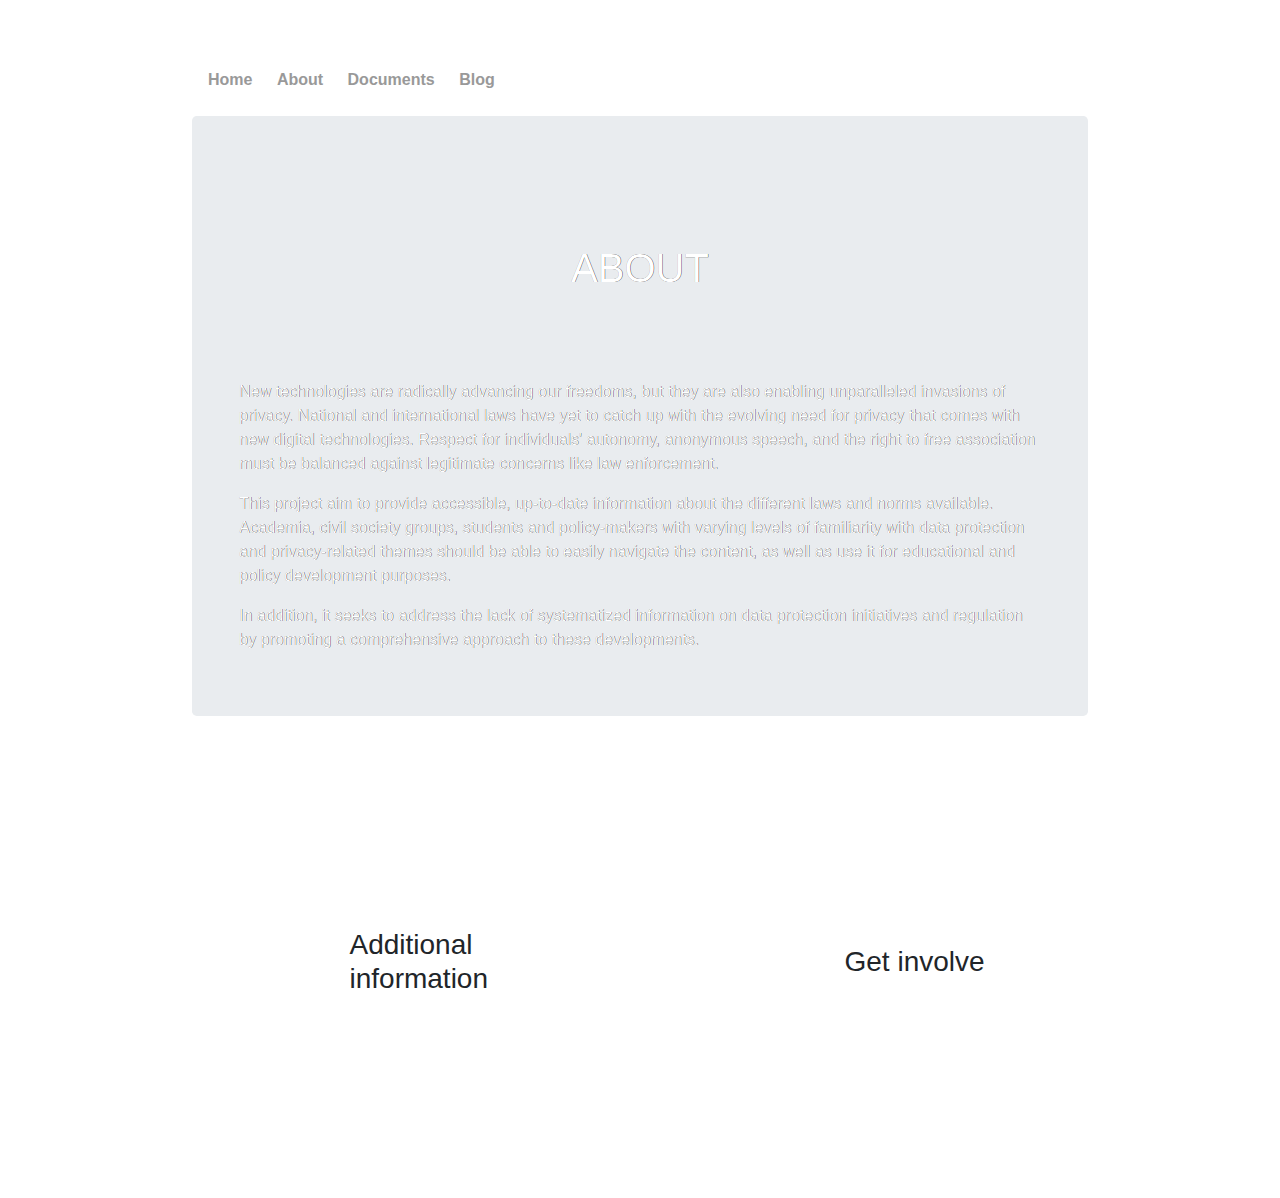
==== about.html @ b472ec56 "Update about.html" ====
<!DOCTYPE html>
<html>
<head>
	<link href='css/bootstrap.css' rel='stylesheet'>
	<link rel="stylesheet" type="text/css" href="/css/main.css">
	<title>Mapping data protection and privacy regulation</title>
	
</head>
<body>	
		
	<nav class="navbar navbar-inverse">
    	<ul>
        	<li><a href="/">Home</a></li>
	        <li><a href="/about.html">About</a></li>
        	<li><a href="/documents.html">Documents</a></li>
        	<li><a href="/blog.html">Blog</a></li>
    	</ul>
	</nav>
		
	<div class="jumbotron">
	<div class="container">	
	<div class="blurb">
	
        <h1>About</h1>
        <p>New technologies are radically advancing our freedoms, but they are also enabling unparalleled invasions of privacy. National and international laws have yet to catch up with the evolving need for privacy that comes with new digital technologies. Respect for individuals' autonomy, anonymous speech, and the right to free association must be balanced against legitimate concerns like law enforcement.</p>
		<p>This project aim to provide accessible, up-to-date information about the different laws and norms available. Academia, civil society 
groups,  students  and  policy-makers  with  varying  levels  of  familiarity  with data protection and privacy-related  themes  
should be able to easily navigate the content, as well as use it for educational and policy development purposes.</P>
      <p> In addition, it seeks to address the lack of systematized information on data protection initiatives and regulation by 
	      promoting a comprehensive approach to these developments.</p> 
		</div>
	</div>
	</div>
	
<div id="buzz">
		<div class="row">		
	
	<div class="supporting-container">
        <div class="additional">
          <h3 class="col-sm-6">Additional information</h3>
        </div>
		
	<div class="get">
	<h3 class="col-sm-6">Get involve</h3>
	</div>
        
	<div class="general">
          <h3 class="col-sm-6">General inquiries</h3>
        </div>
	 
	<div class="contact">
          <h3 class="col-sm-6">Contact us</h3>
        </div>		   
      
	</div>
      </div>
    </div>
  </body>
</html>
---- css/main.css ----
body {
    margin: 60px auto;
    width: 70%;
}
nav ul {
    font-family:'Helvetica', 'Trebuchet MS', 'Sans-Serif';
    padding: 0px;
    list-style: none;
    font-weight: bold;
	
	
}
footer ul {
    font-family:'Helvetica', 'Trebuchet MS', 'Sans-Serif';
    padding: 10px;
    list-style: none;
    font-weight: bold;
}
nav ul li {
    display: inline;
    margin-right: 20px;
	
	
	
}
footer ul li {
    display: inline;
    margin-right: 20px;
	
	
}
a {
    text-decoration: none;
    color: #999;
}
a:hover {
    text-decoration: underline;
}
h1 {
  font-family: "Avant Garde", Avantgarde, "Century Gothic", CenturyGothic, "AppleGothic", sans-serif;
  font-size: 40px;
  padding: 80px 50px;
  text-align: center;
  text-transform: uppercase;
  text-rendering: optimizeLegibility;
  
  &.elegantshadow {
    color: #131313;
    background-color: #e7e5e4;
    letter-spacing: .15em;
    text-shadow: 
      1px -1px 0 #767676, 
      -1px 2px 1px #737272, 
      -2px 4px 1px #767474, 
      -3px 6px 1px #787777, 
      -4px 8px 1px #7b7a7a, 
      -5px 10px 1px #7f7d7d, 
      -6px 12px 1px #828181, 
      -7px 14px 1px #868585, 
      -8px 16px 1px #8b8a89, 
      -9px 18px 1px #8f8e8d, 
      -10px 20px 1px #949392, 
      -11px 22px 1px #999897, 
      -12px 24px 1px #9e9c9c, 
      -13px 26px 1px #a3a1a1, 
      -14px 28px 1px #a8a6a6, 
      -15px 30px 1px #adabab, 
      -16px 32px 1px #b2b1b0, 
      -17px 34px 1px #b7b6b5, 
      -18px 36px 1px #bcbbba, 
      -19px 38px 1px #c1bfbf, 
      -20px 40px 1px #c6c4c4, 
      -21px 42px 1px #cbc9c8, 
      -22px 44px 1px #cfcdcd, 
      -23px 46px 1px #d4d2d1, 
      -24px 48px 1px #d8d6d5, 
      -25px 50px 1px #dbdad9, 
      -26px 52px 1px #dfdddc, 
      -27px 54px 1px #e2e0df, 
      -28px 56px 1px #e4e3e2;
  }
  &.deepshadow {
    color: #e0dfdc;
    background-color: #333;
    letter-spacing: .1em;
    text-shadow: 
      0 -1px 0 #fff, 
      0 1px 0 #2e2e2e, 
      0 2px 0 #2c2c2c, 
      0 3px 0 #2a2a2a, 
      0 4px 0 #282828, 
      0 5px 0 #262626, 
      0 6px 0 #242424, 
      0 7px 0 #222, 
      0 8px 0 #202020, 
      0 9px 0 #1e1e1e, 
      0 10px 0 #1c1c1c, 
      0 11px 0 #1a1a1a, 
      0 12px 0 #181818, 
      0 13px 0 #161616, 
      0 14px 0 #141414, 
      0 15px 0 #121212, 
      0 22px 30px rgba(0, 0, 0, 0.9);
  }
  &.insetshadow {
    color: #202020;
    background-color: #2d2d2d;
    letter-spacing: .1em;
    text-shadow: 
      -1px -1px 1px #111, 
      2px 2px 1px #363636;
  }
  &.retroshadow {
    color: #2c2c2c;
    background-color: #d5d5d5;
    letter-spacing: .05em;
    text-shadow: 
      4px 4px 0px #d5d5d5, 
      7px 7px 0px rgba(0, 0, 0, 0.2);
  }
}
}
p {
    font-size: 1.5em;
    line-height: 1.4em;
    color: #333;
}
footer {
    border-top: 1px solid #d5d5d5;
    font-size: .8em;
	padding: 80px;
	
}

ul.posts { 
    margin: 20px auto 40px; 
    font-size: 1.5em;
}

ul.posts li {
    list-style: none;
}

.btn-twitter {
    background: #00acee;
	border-color: #009ad5;
	color: white;
	
}
			
.btn-facebook {
	background: #4868ac;
	border-color: #314776;
	color: white;
	
}
			
.btn-pinterest {
	background: #b62f26;
	border-color: #b62f26;
	color: white;
	
}

.jumbotron {
	background-image: url('https://images.pexels.com/photos/1275393/pexels-photo-1275393.jpeg');
	background-size: cover;
	background-position: center top;
	background-attachment: fixed;
	min-height: 600px;
	display: flex;
	align-items: center;
	color: #ffffff;
	height: 500px;
	text-shadow: 0.25px 0.25px 0.25px #000000;
}
#map {
	position: center;
}

.map-item {
	margin: 20px; 
  	border: 5px solid #FFF;
}

.supporting-container {
	display: flex;
	justify-content: center;
	align-items: center;
	padding: 45px 0 0 0;
	
}

.supporting-container div {
	background-size: cover;
	min-width: 450px;
	min-height: 345px;
	display: flex;
	justify-content: center;
	align-items: center;
	margin: 0 30px;
	
}

.additional {
	background-image: url(https://images.pexels.com/photos/1329571/pexels-photo-1329571.jpeg);
	padding: 30px; 
	justify-content: center;
}

.get {
	background-image: url(https://images.pexels.com/photos/1162964/pexels-photo-1162964.jpeg);
	padding: 30x;
	justify-content:center;
}

.general {
	background-image: url("https://images.pexels.com/photos/1454797/pexels-photo-1454797.jpeg");
	padding: 30px; 
	justify-content: center;
}

.contact {
	background-image: url('https://images.pexels.com/photos/261628/pexels-photo-261628.jpeg');
	padding: 30px; 
	justify-content: center;
}

}
#map {
	height: 100%;
	justify-content: center;
}
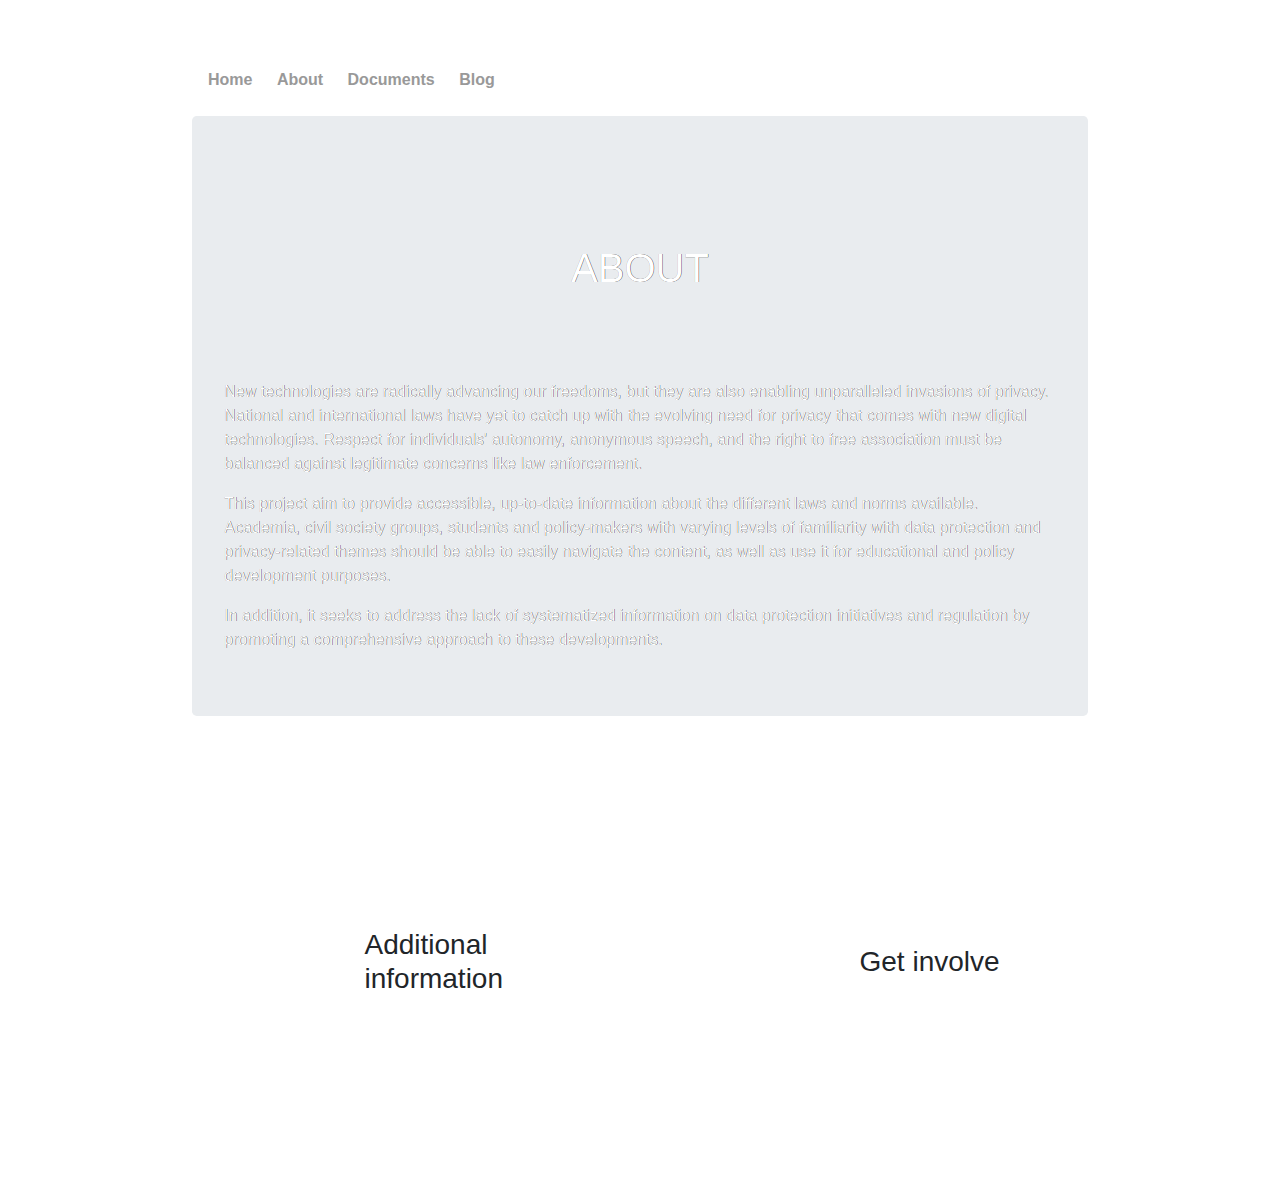
==== commit 594e9a17: "Update about.html" ====
--- a/about.html
+++ b/about.html
@@ -18,7 +18,7 @@
 	</nav>
 		
 	<div class="jumbotron">
-	<div class="container">	
+	
 	<div class="blurb">
 	
         <h1>About</h1>
@@ -31,9 +31,9 @@
 		</div>
 	</div>
 	</div>
-	
-<div id="buzz">
-		<div class="row">		
+	<div class="container">	
+	<div id="buzz">
+	<div class="row">		
 	
 	<div class="supporting-container">
         <div class="additional">
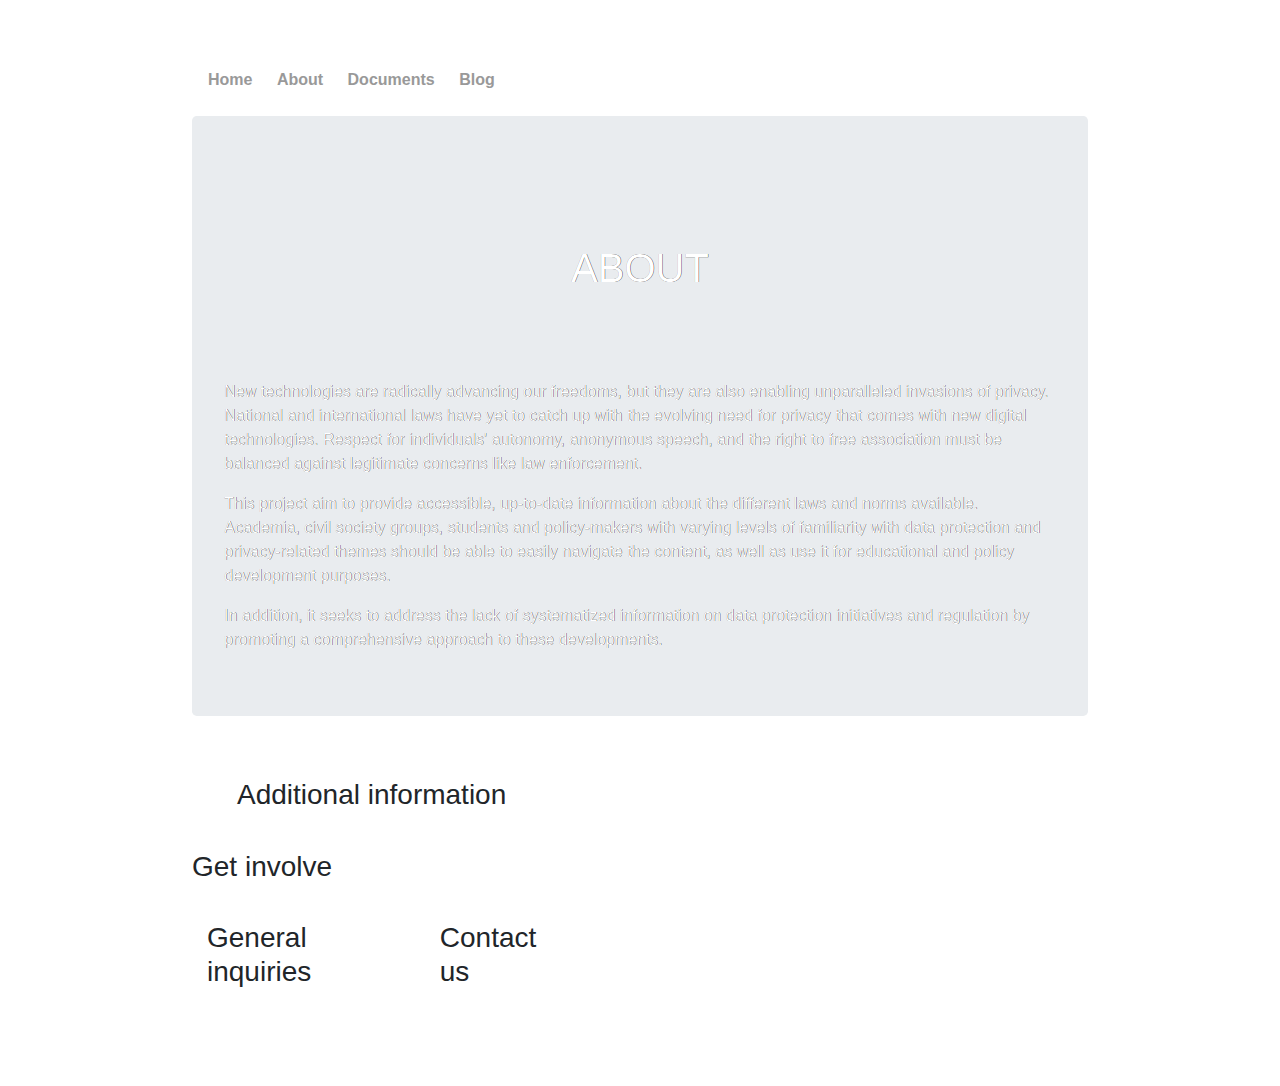
==== commit 7323473e: "Update about.html" ====
--- a/about.html
+++ b/about.html
@@ -31,29 +31,36 @@
 		</div>
 	</div>
 	</div>
-	<div class="container">	
+	<section class="container">	
 	<div id="buzz">
+		
 	<div class="row">		
-	
-	<div class="supporting-container">
+		<div class="col-sm-6">
         <div class="additional">
-          <h3 class="col-sm-6">Additional information</h3>
+          <h3>Additional information</h3>
         </div>
-		
+		</div>
+	<div class="row">	
+		<div class="col-sm-6">
 	<div class="get">
-	<h3 class="col-sm-6">Get involve</h3>
+	<h3>Get involve</h3>
 	</div>
-        
+		</div>
+        <div class="row">
+		<div class="col-sm-6">
 	<div class="general">
-          <h3 class="col-sm-6">General inquiries</h3>
+          <h3>General inquiries</h3>
         </div>
-	 
+		</div>
+	 <div class="row">
+		 <div class="col-sm-6">
 	<div class="contact">
-          <h3 class="col-sm-6">Contact us</h3>
-        </div>		   
+          <h3>Contact us</h3>
+        </div>	
+		</div>
       
 	</div>
       </div>
-    </div>
+    </section>
   </body>
 </html>
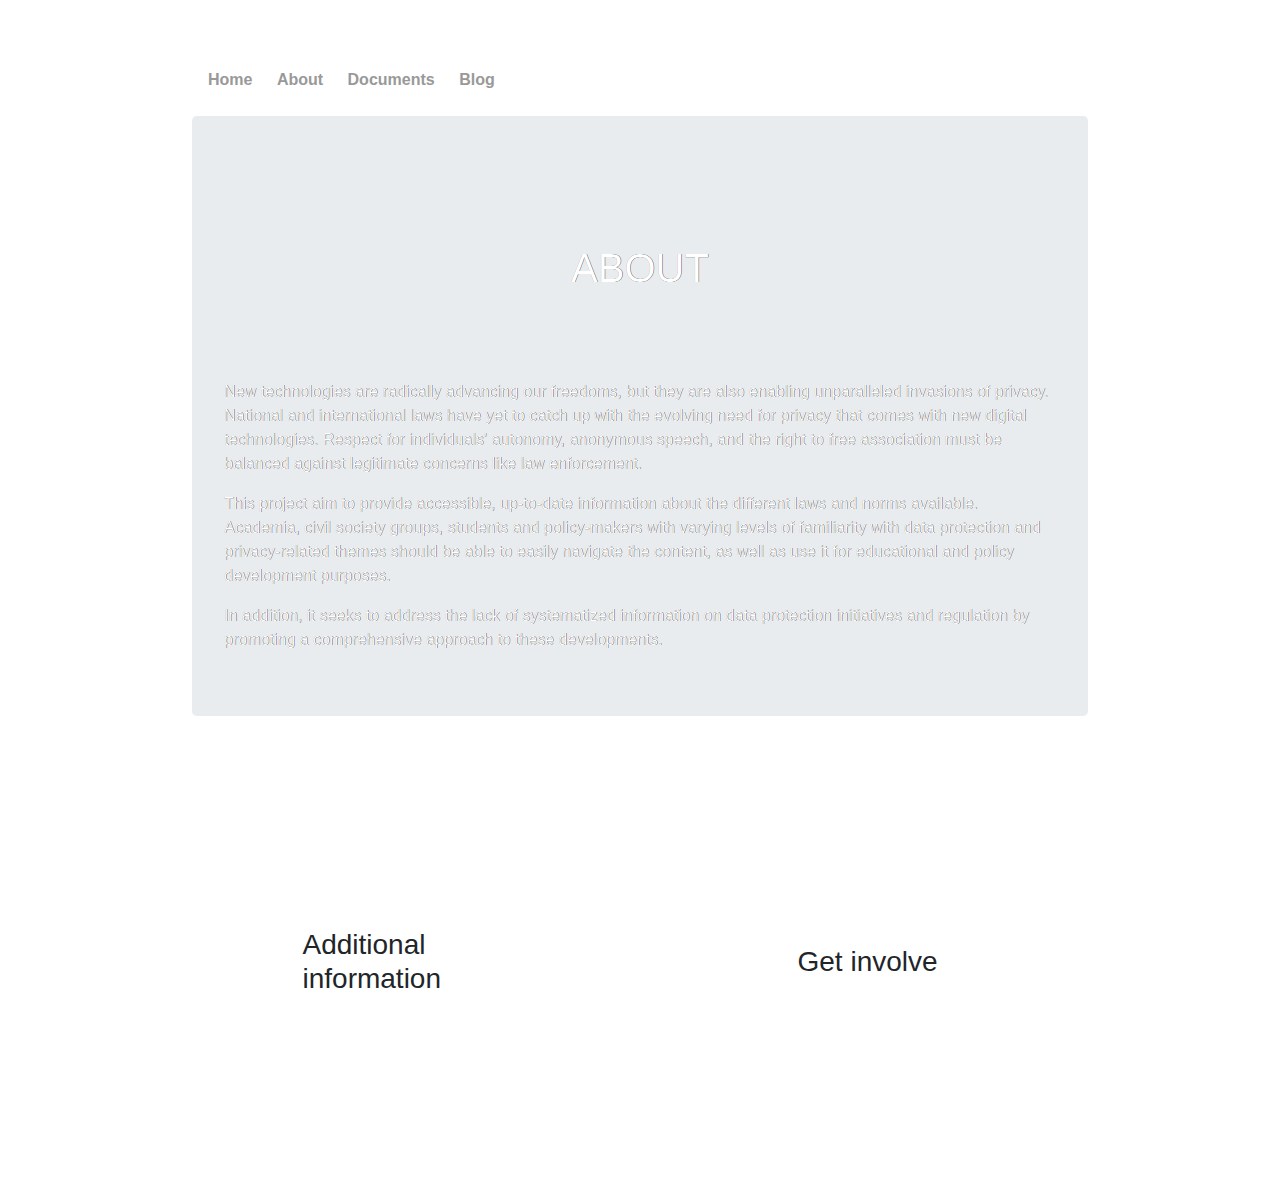
==== commit c2c39aef: "Update about.html" ====
--- a/about.html
+++ b/about.html
@@ -33,30 +33,14 @@
 	</div>
 	<section class="container">	
 	<div id="buzz">
+		<div class="supporting-container">
+        <div class="additional">
+          <h3 class="col-sm-6">Additional information</h3>
+        </div>
 		
-	<div class="row">		
-		<div class="col-sm-6">
-        <div class="additional">
-          <h3>Additional information</h3>
-        </div>
-		</div>
-	<div class="row">	
-		<div class="col-sm-6">
 	<div class="get">
-	<h3>Get involve</h3>
-	</div>
-		</div>
-        <div class="row">
-		<div class="col-sm-6">
-	<div class="general">
-          <h3>General inquiries</h3>
-        </div>
-		</div>
-	 <div class="row">
-		 <div class="col-sm-6">
-	<div class="contact">
-          <h3>Contact us</h3>
-        </div>	
+	<h3 class="col-sm-6">Get involve</h3>
+	</div>	
 		</div>
       
 	</div>
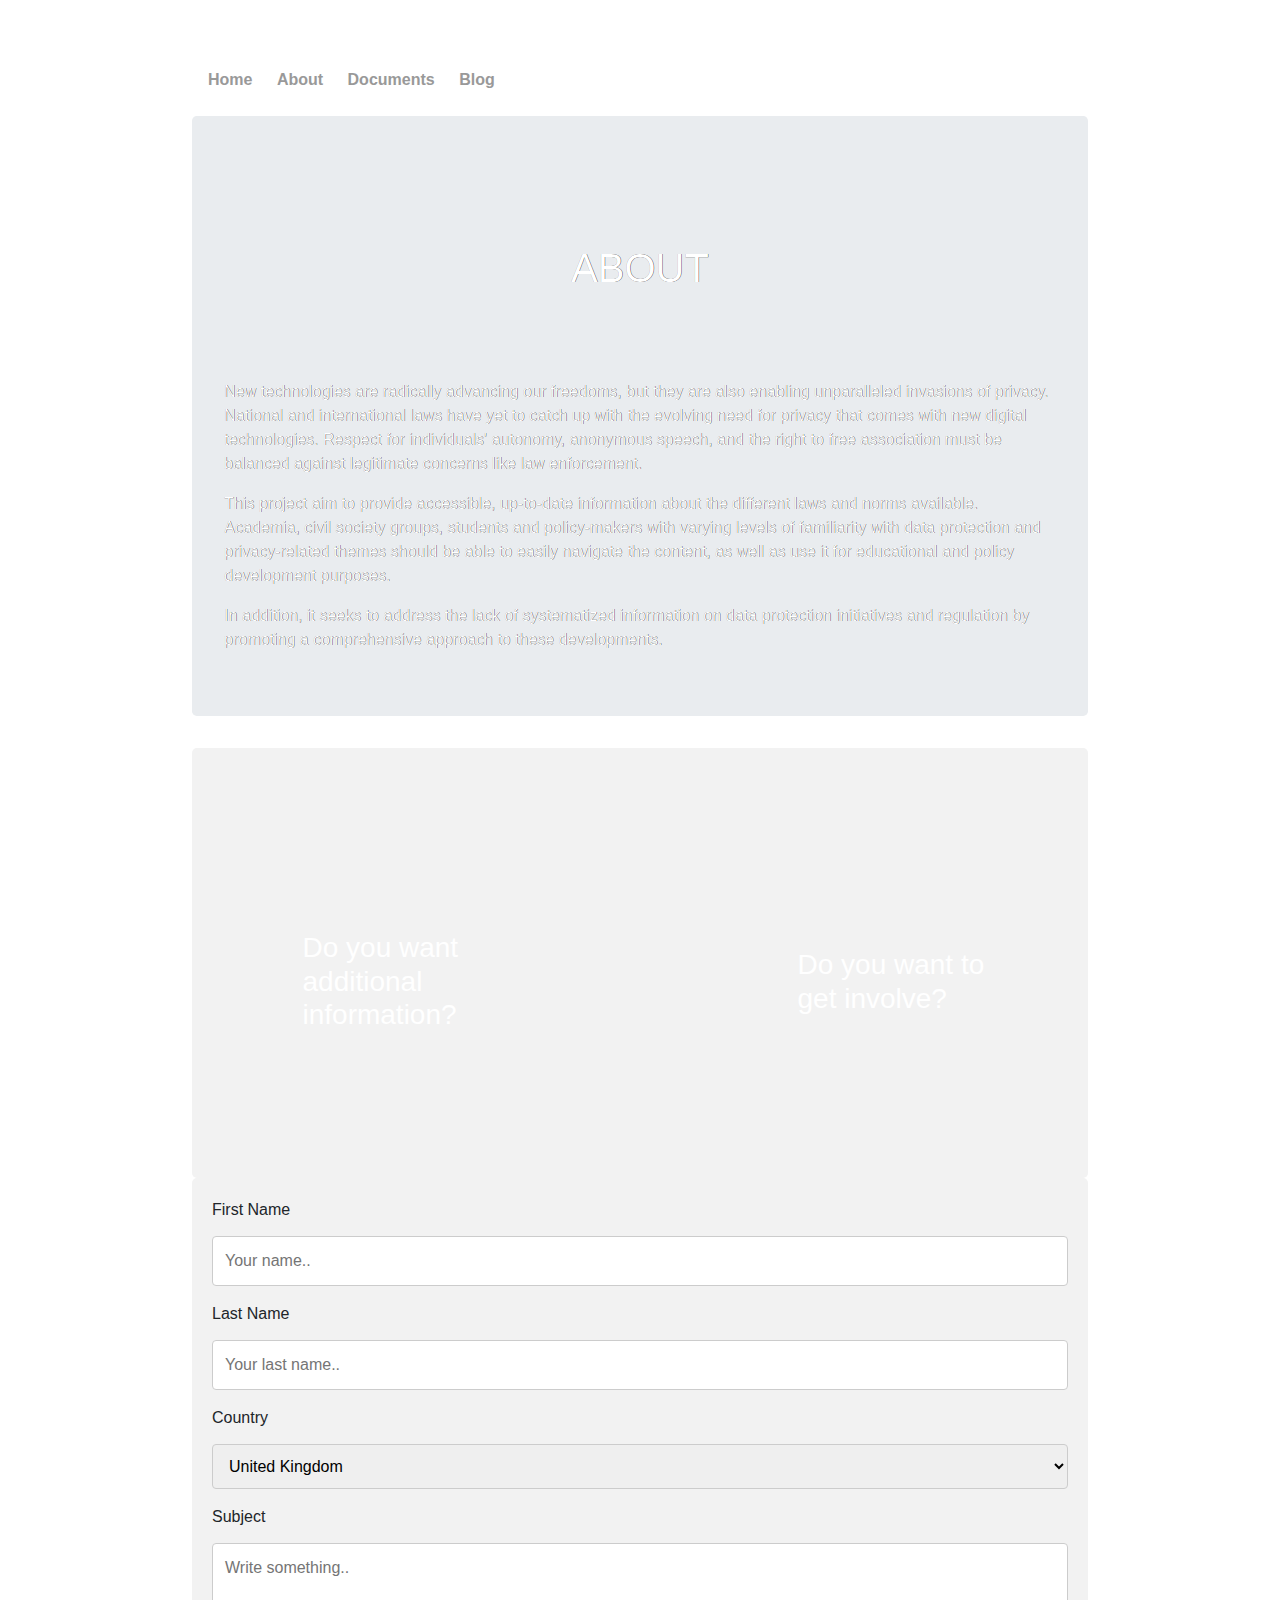
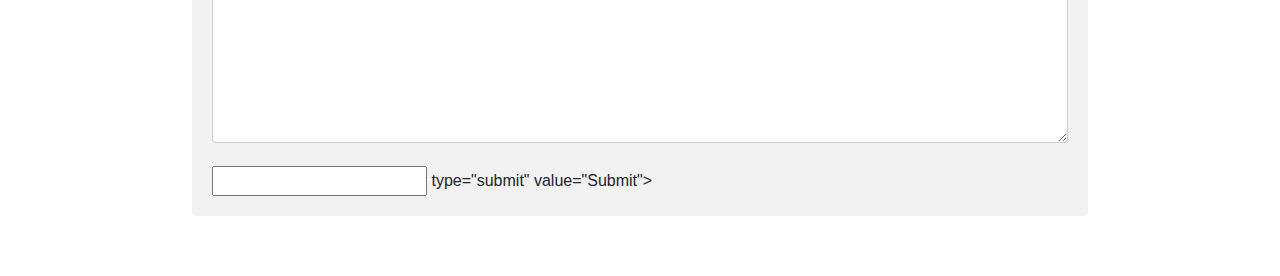
==== commit 3493c2f8: "Submit.html" ====
--- a/about.html
+++ b/about.html
@@ -34,17 +34,42 @@
 	<section class="container">	
 	<div id="buzz">
 		<div class="supporting-container">
-        <div class="additional">
-          <h3 class="col-sm-6">Additional information</h3>
-        </div>
-		
-	<div class="get">
-	<h3 class="col-sm-6">Get involve</h3>
-	</div>	
+   
+		<div class="additional">
+          	<h3 class="col-sm-6"><span class="highlight-container"><span class="highlight">Do you want additional information?</span></span></h3>
+        	</div>
+		<div class="get">
+		<h3 class="col-sm-6">Do you want to get involve?</h3>
+		</div>	
 		</div>
       
 	</div>
       </div>
     </section>
+
+
+ <div class="container">
+  <form action="action_page.php">
+
+    <label for="fname">First Name</label>
+    <input type="text" id="fname" name="firstname" placeholder="Your name..">
+
+    <label for="lname">Last Name</label>
+    <input type="text" id="lname" name="lastname" placeholder="Your last name..">
+
+    <label for="country">Country</label>
+    <select id="country" name="country">
+      <option value="uk">United Kingdom</option>
+      <option value="canada">Canada</option>
+      <option value="usa">USA</option>
+    </select>
+
+    <label for="subject">Subject</label>
+    <textarea id="subject" name="subject" placeholder="Write something.." style="height:200px"></textarea>
+
+    <input <a href="/submit.html"> type="submit" value="Submit">
+
+  </form>
+</div> 
   </body>
 </html>
--- a/css/main.css
+++ b/css/main.css
@@ -206,12 +206,14 @@
 	background-image: url(https://images.pexels.com/photos/1329571/pexels-photo-1329571.jpeg);
 	padding: 30px; 
 	justify-content: center;
+	color: #ffffff;
 }
 
 .get {
 	background-image: url(https://images.pexels.com/photos/1162964/pexels-photo-1162964.jpeg);
 	padding: 30x;
 	justify-content:center;
+	color: #ffffff;
 }
 
 .general {
@@ -231,3 +233,64 @@
 	height: 100%;
 	justify-content: center;
 }
+
+.highlight-container, .highlight {
+  position: relative
+.highlight-container
+  display: inline-block
+  &:before, &:after
+    content: ' '
+    display: block
+    height: 90%
+    width: 100%
+    margin-left: -3px
+    margin-right: -3px
+    position: absolute
+  &:before
+    background: rgba(234,221,6,0.9)
+    transform: rotate(2deg)
+    top: -1px
+    left: -1px
+  &:after
+    background: rgba(234,210,6,0.6)
+    top: 3px
+    right: -2px
+  .highlight
+    color: #333
+    z-index: 4
+}
+ /* Style inputs with type="text", select elements and textareas */
+input[type=text], select, textarea {
+  width: 100%; /* Full width */
+  padding: 12px; /* Some padding */ 
+  border: 1px solid #ccc; /* Gray border */
+  border-radius: 4px; /* Rounded borders */
+  box-sizing: border-box; /* Make sure that padding and width stays in place */
+  margin-top: 6px; /* Add a top margin */
+  margin-bottom: 16px; /* Bottom margin */
+  resize: vertical /* Allow the user to vertically resize the textarea (not horizontally) */
+}
+
+/* Style the submit button with a specific background color etc */
+input[type=submit] {
+  background-color: #4CAF50;
+  color: white;
+  padding: 12px 20px;
+  border: none;
+  border-radius: 4px;
+  cursor: pointer;
+}
+
+/* When moving the mouse over the submit button, add a darker green color */
+input[type=submit]:hover {
+  background-color: #45a049;
+}
+
+/* Add a background color and some padding around the form */
+.container {
+  border-radius: 5px;
+  background-color: #f2f2f2;
+  padding: 20px;
+} 
+
+
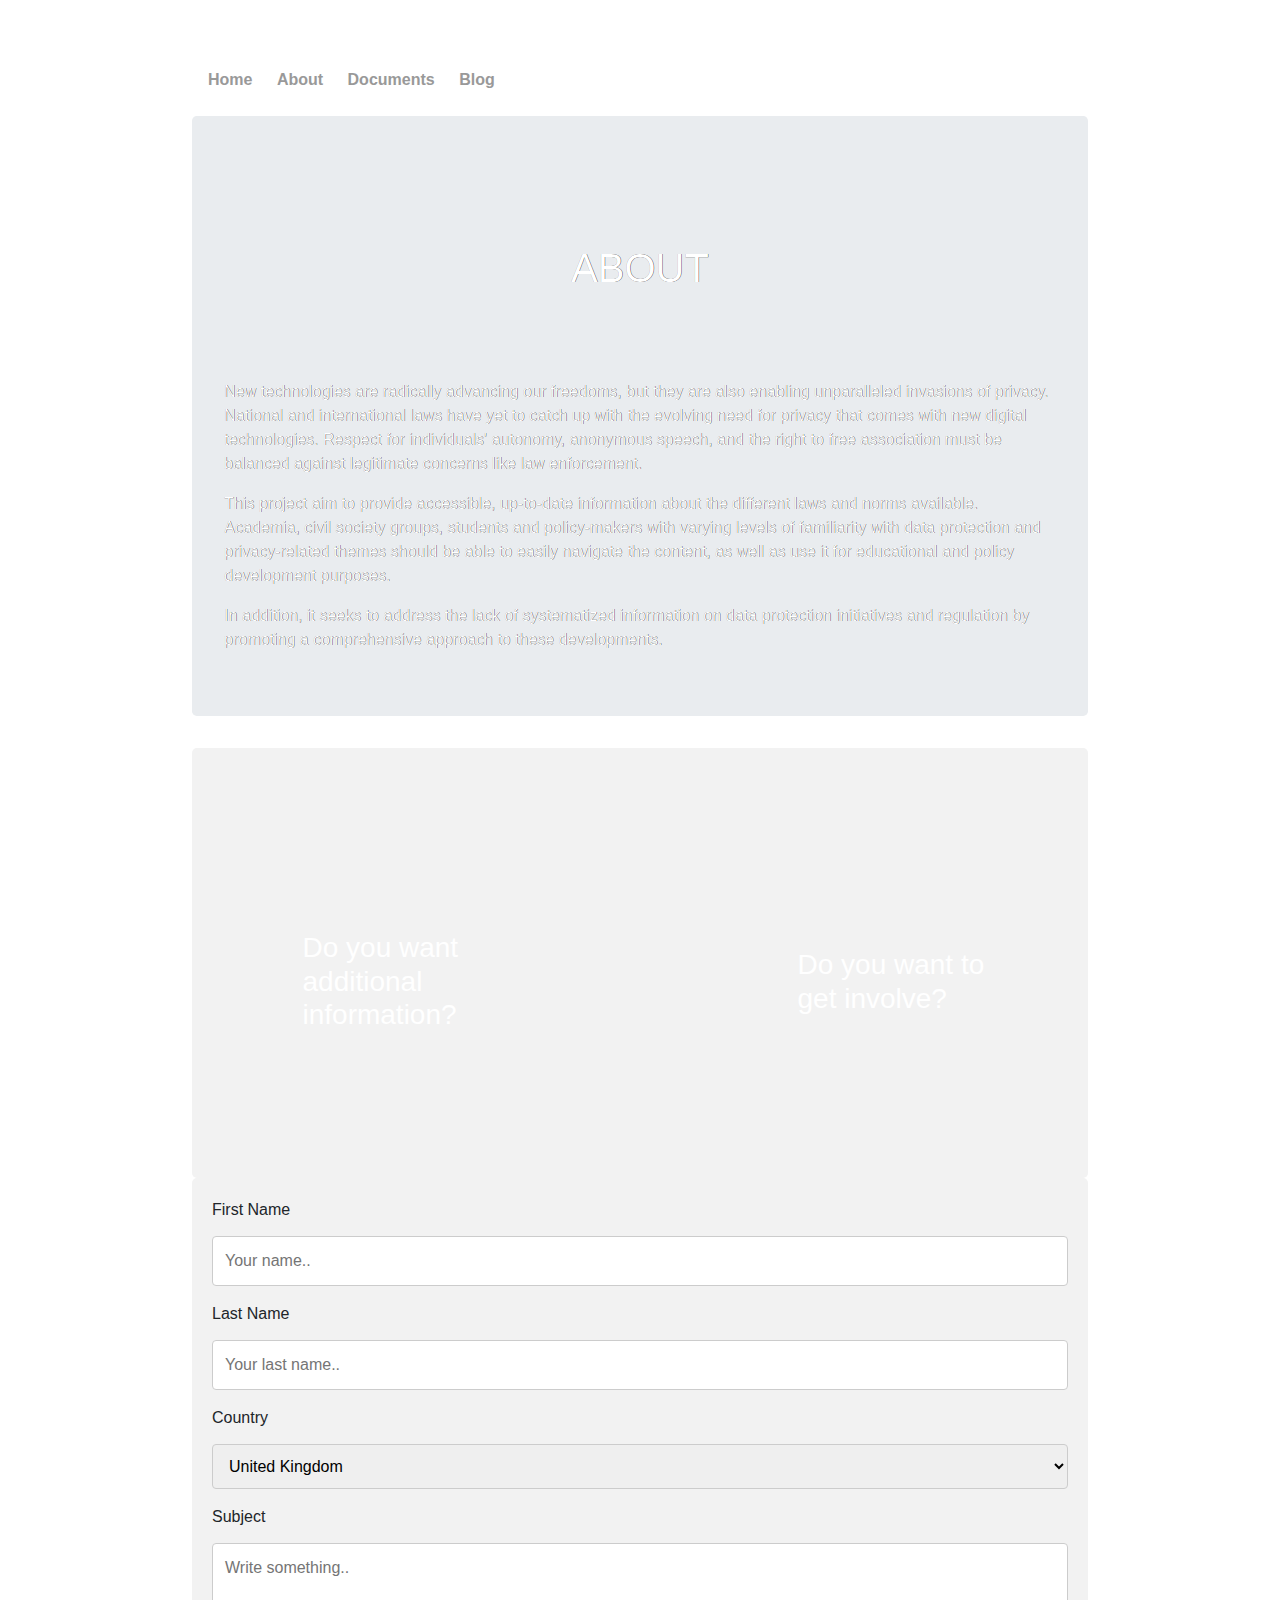
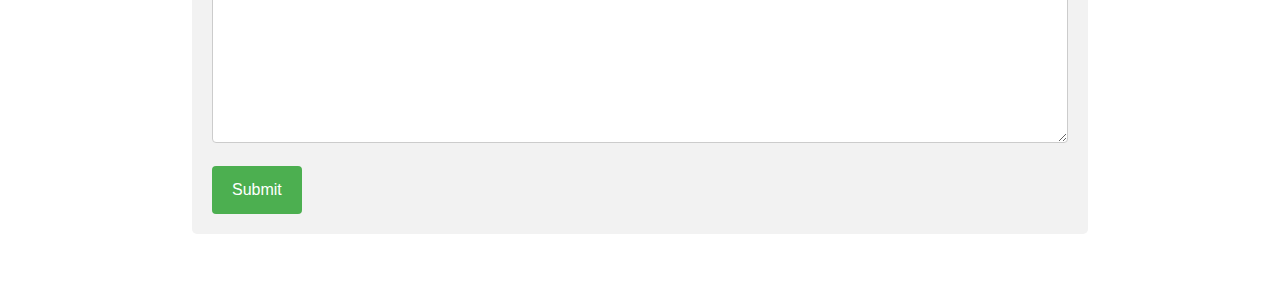
==== commit aa4aa054: "Submit value" ====
--- a/about.html
+++ b/about.html
@@ -49,7 +49,7 @@
 
 
  <div class="container">
-  <form action="action_page.php">
+  <form action="submit.html">
 
     <label for="fname">First Name</label>
     <input type="text" id="fname" name="firstname" placeholder="Your name..">
@@ -67,7 +67,7 @@
     <label for="subject">Subject</label>
     <textarea id="subject" name="subject" placeholder="Write something.." style="height:200px"></textarea>
 
-    <input <a href="/submit.html"> type="submit" value="Submit">
+    <input type="submit" value="Submit">
 
   </form>
 </div> 
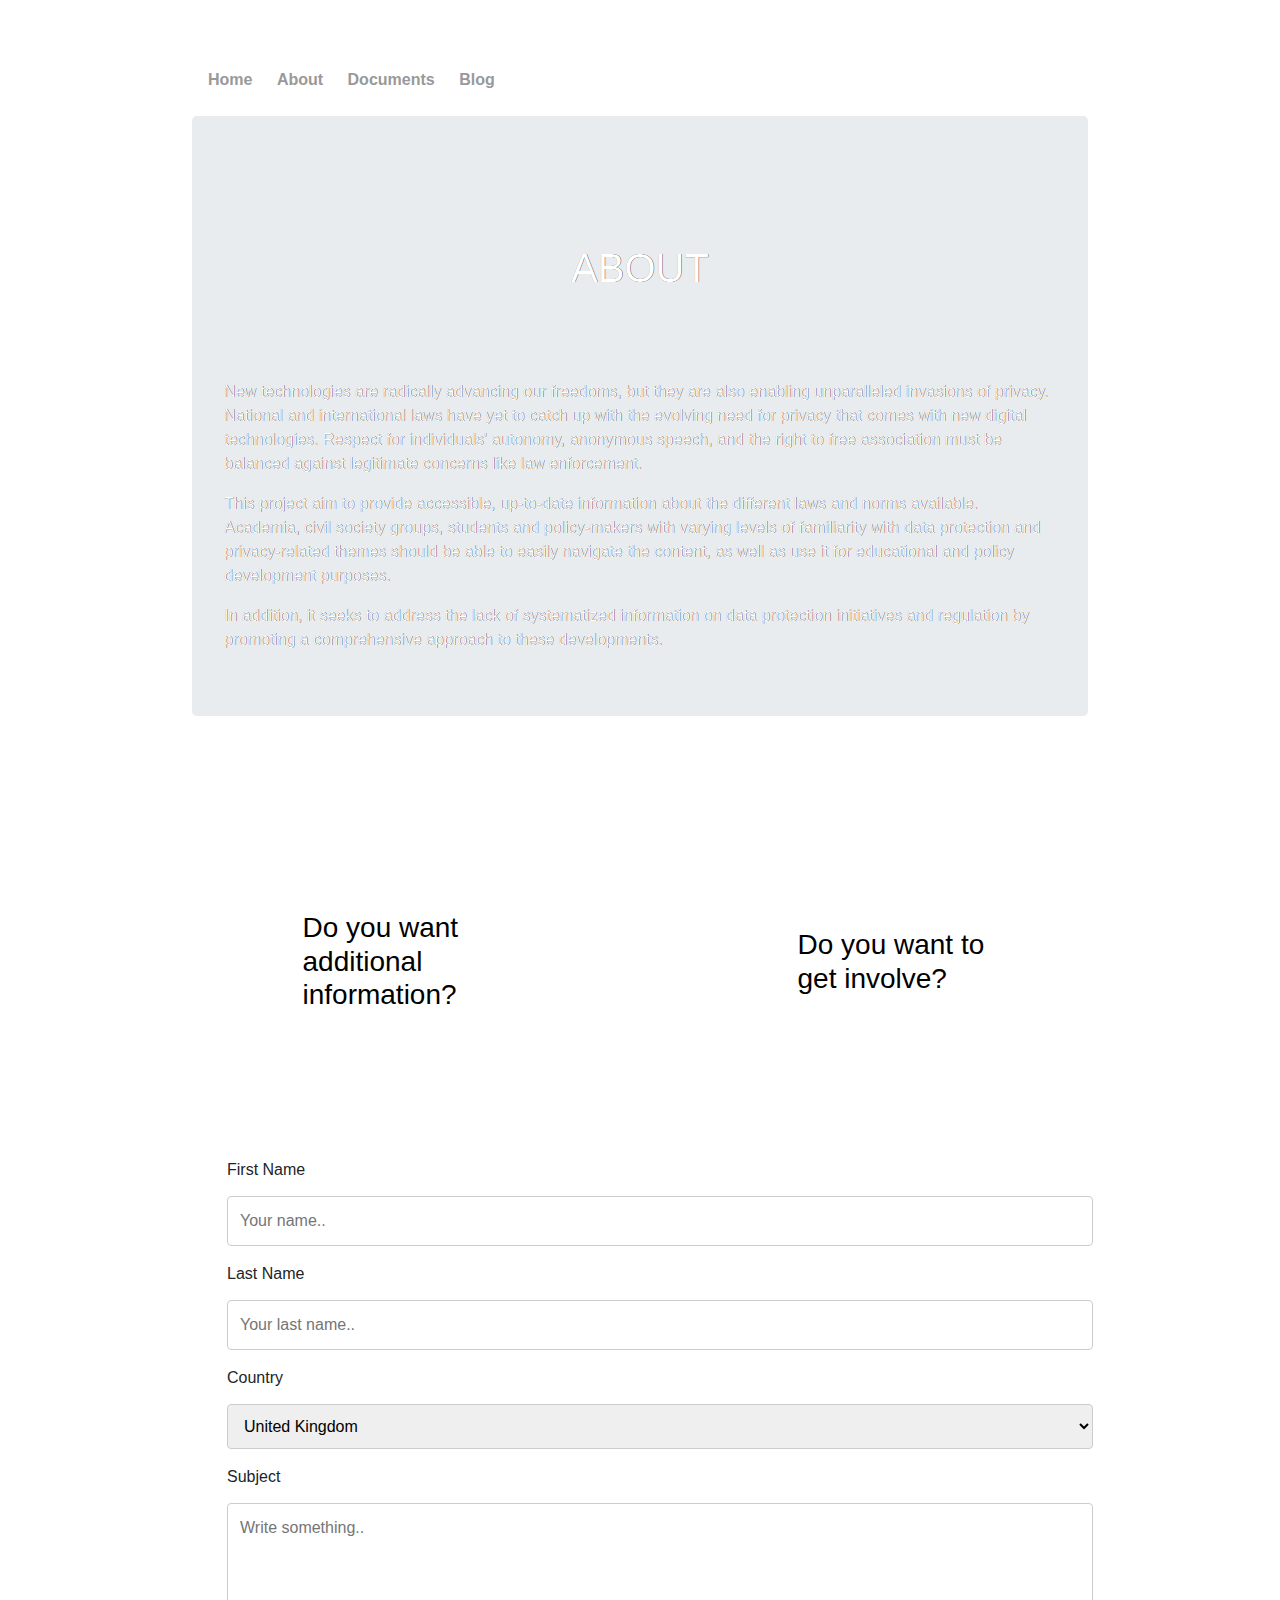
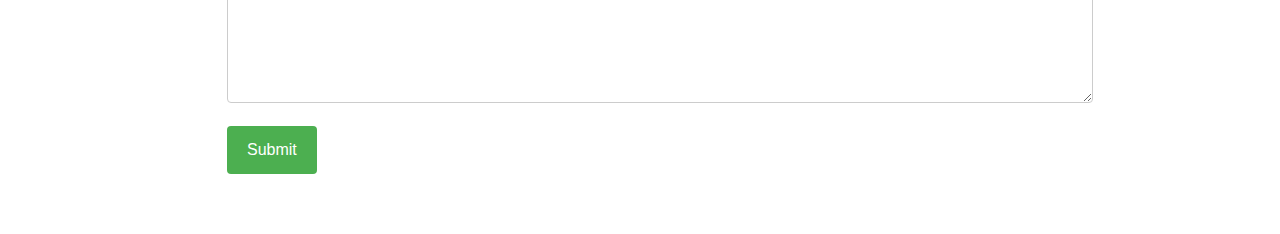
==== commit db0500b6: "Update about.html" ====
--- a/about.html
+++ b/about.html
@@ -48,7 +48,7 @@
     </section>
 
 
- <div class="container">
+ <div class="container" style="margin: 20px">
   <form action="submit.html">
 
     <label for="fname">First Name</label>
--- a/css/main.css
+++ b/css/main.css
@@ -206,14 +206,14 @@
 	background-image: url(https://images.pexels.com/photos/1329571/pexels-photo-1329571.jpeg);
 	padding: 30px; 
 	justify-content: center;
-	color: #ffffff;
+	color: black;
 }
 
 .get {
 	background-image: url(https://images.pexels.com/photos/1162964/pexels-photo-1162964.jpeg);
 	padding: 30x;
 	justify-content:center;
-	color: #ffffff;
+	color: black;
 }
 
 .general {
@@ -286,11 +286,6 @@
   background-color: #45a049;
 }
 
-/* Add a background color and some padding around the form */
-.container {
-  border-radius: 5px;
-  background-color: #f2f2f2;
-  padding: 20px;
-} 
-
-
+
+
+
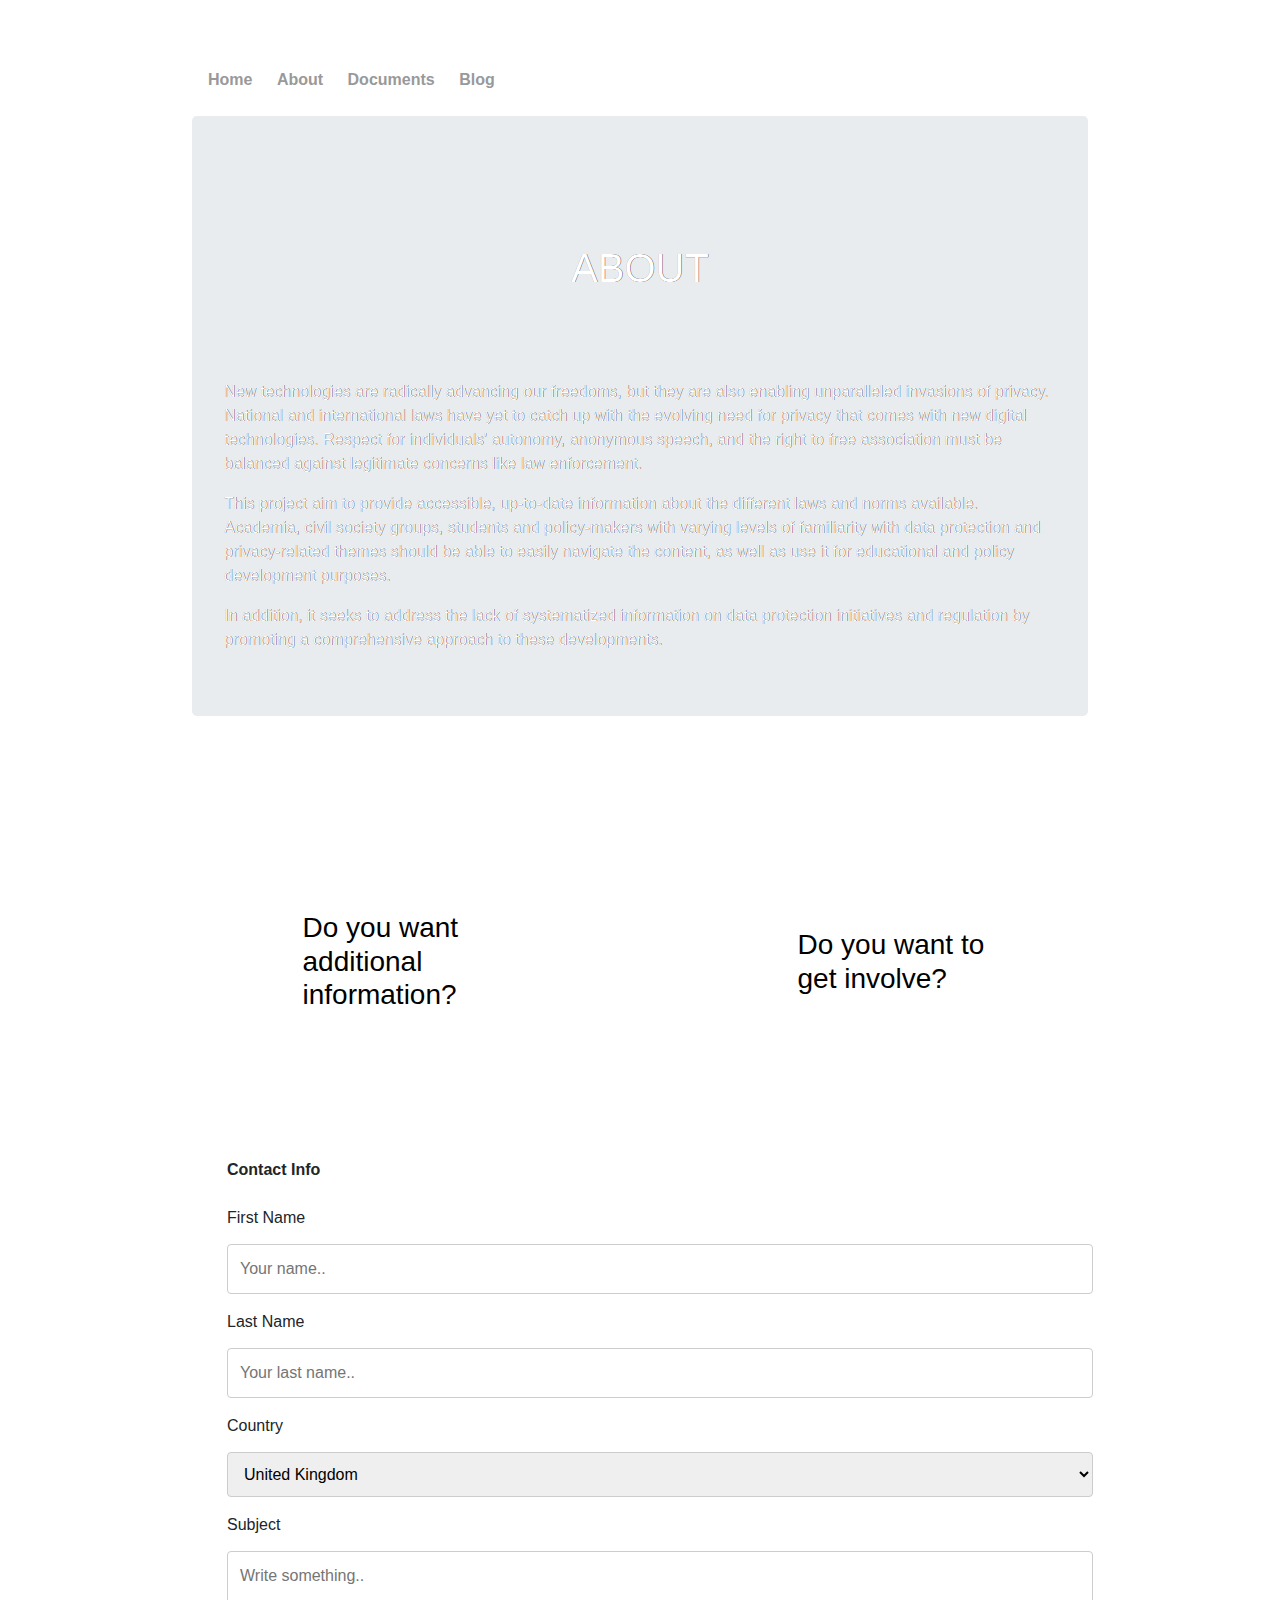
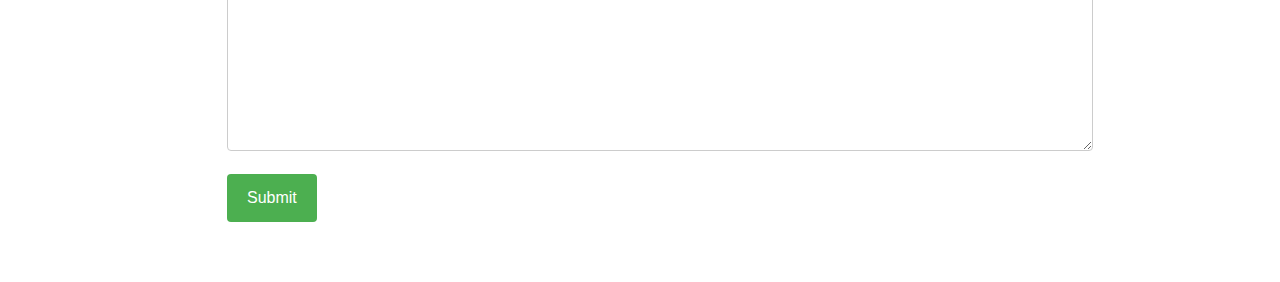
==== commit 22c87f3c: "Contact form" ====
--- a/about.html
+++ b/about.html
@@ -49,6 +49,8 @@
 
 
  <div class="container" style="margin: 20px">
+	 <div><b>Contact Info</b></div>
+	 <br />
   <form action="submit.html">
 
     <label for="fname">First Name</label>
